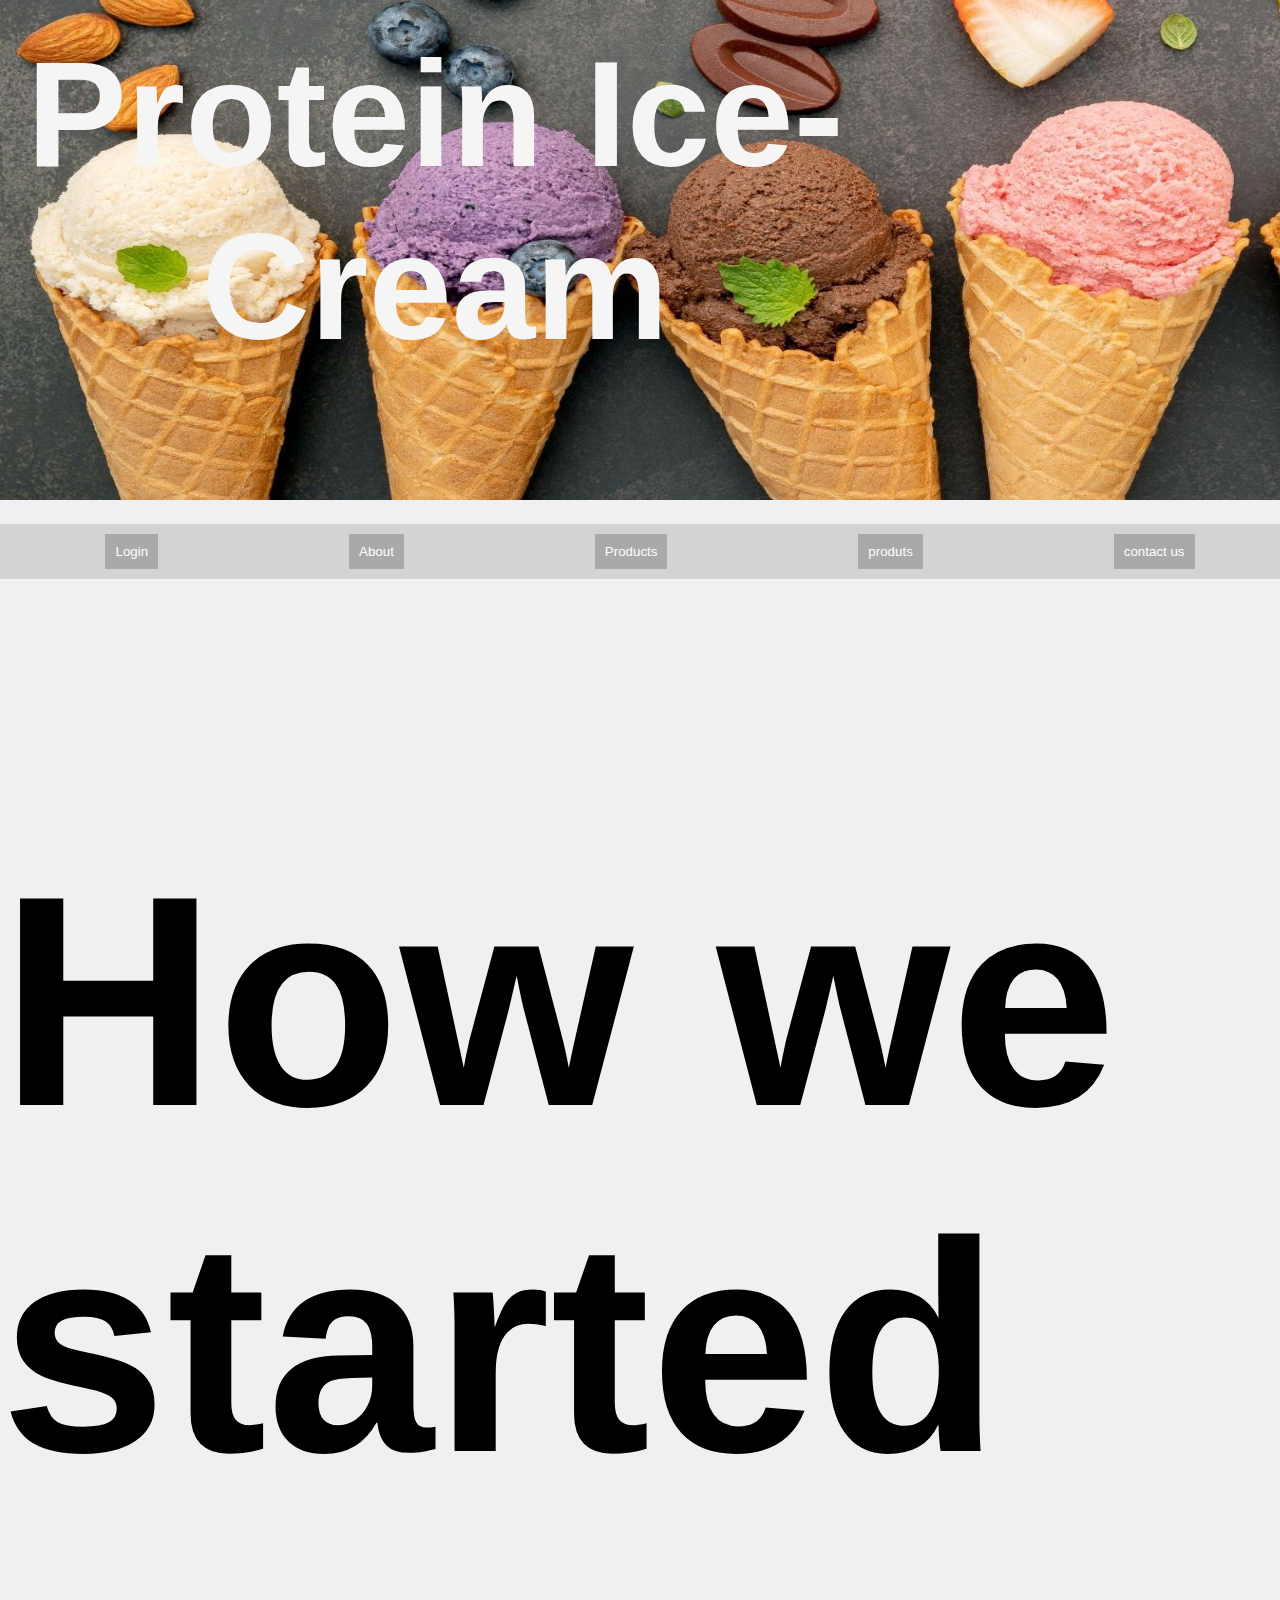
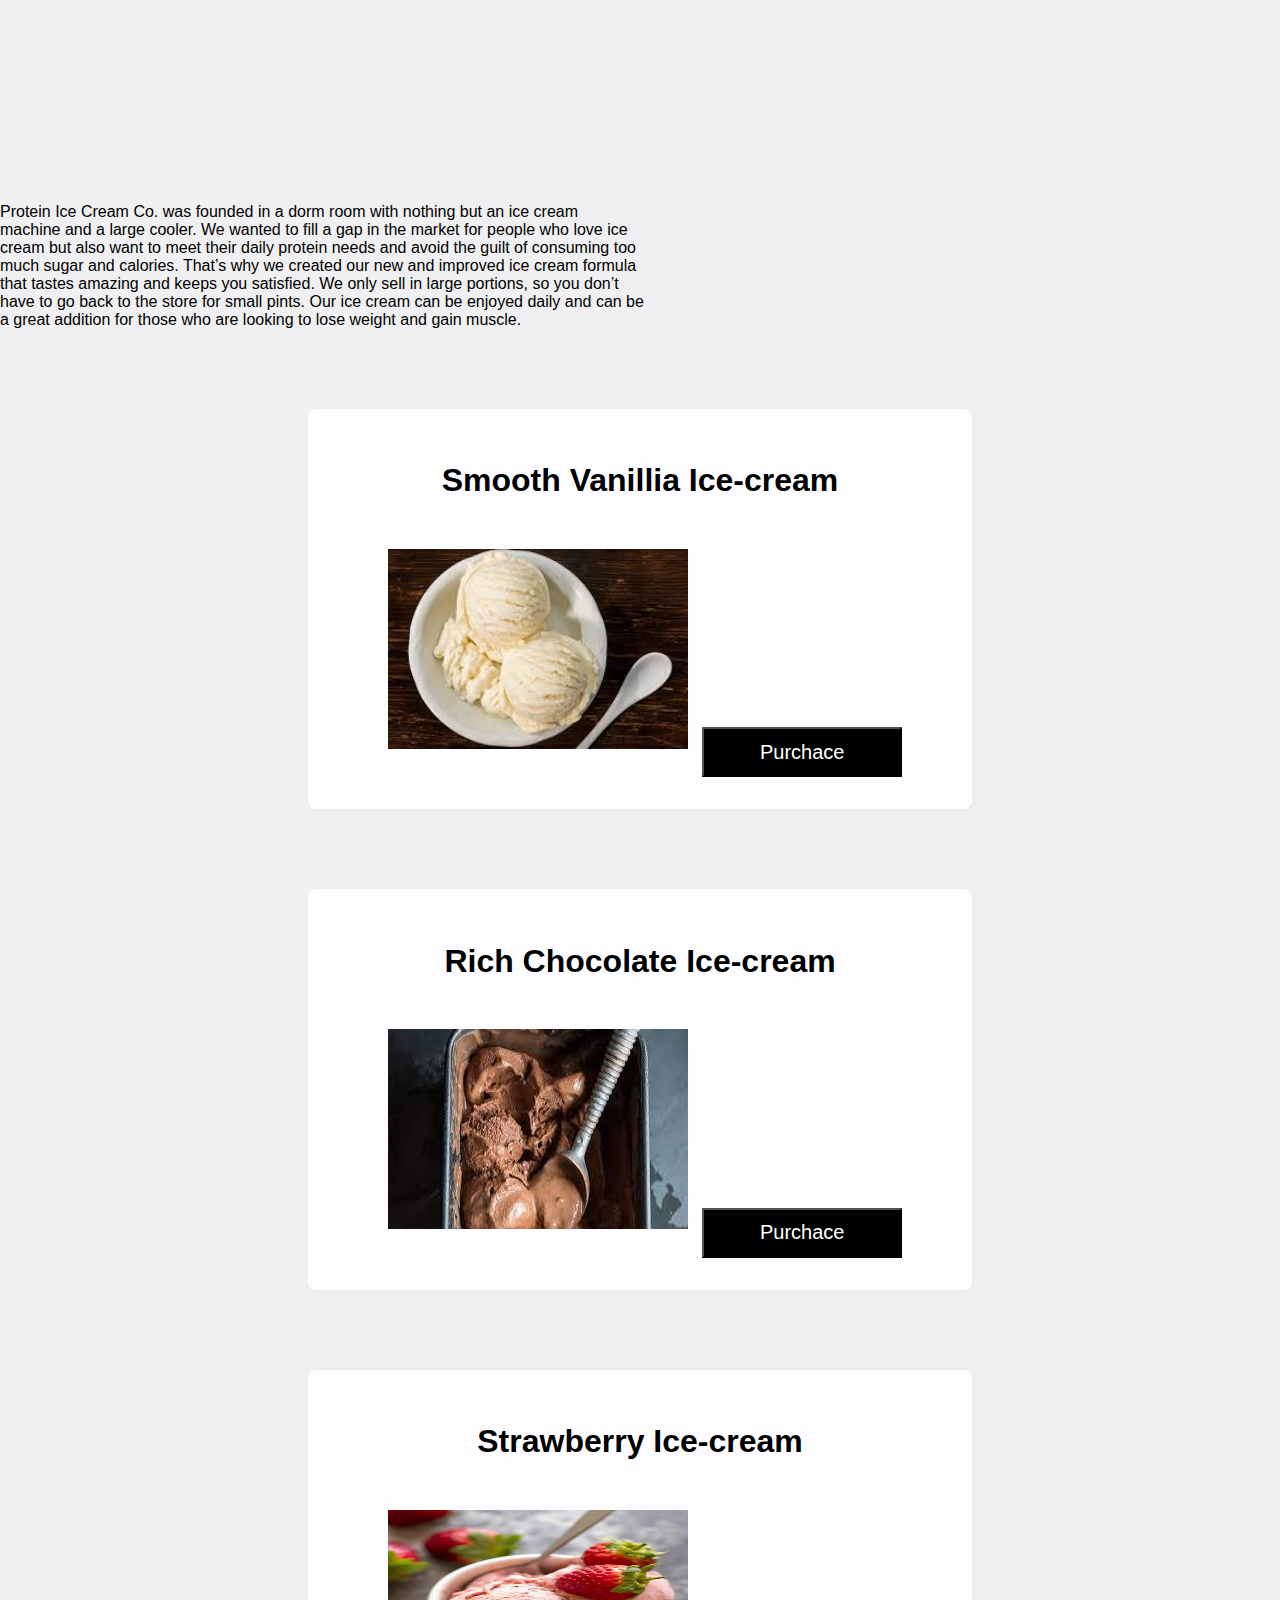
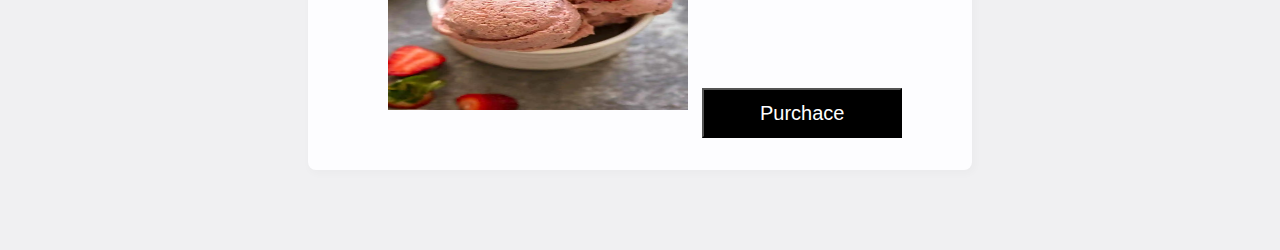
==== index.html @ 85cb98df "Update index.html" ====
<!DOCTYPE html>
<html lang="en"> 
<head>
	<title>Deans Webpage Project 1</title>
	<meta name="description" content="Welcome to the protein Ice-Cream Shop. We offer protein ice cream in large portions. Enjoy our Smooth Vanilla, Rich Chocolate, and Strawberry flavors.">
	<link rel="stylesheet" type="text/css" href="mystyles1.css">
</head>
<script async src="https://www.googletagmanager.com/gtag/js?id=G-8F29NJRC5B"></script>
<script>
  window.dataLayer = window.dataLayer || [];
  function gtag(){dataLayer.push(arguments);}
  gtag('js', new Date());

  gtag('config', 'G-8F29NJRC5B');
</script>

<body>
	<header style="position: relative; text-align: center; color: #f5f5f5;">
		<img src="picture1.jpg" alt="IceCream" width="1900" height="500">
		<h1 style="position: absolute; top: 20%; left: 34%; transform: translate(-50%, -50%); font-size: 150px; font-family: Arial, sans-serif;">Protein Ice-Cream</h1>
	</header>

	<nav class="nav-list"> 
		
			<button onclick="window.location.href='login.html'">Login</button>
			<button onclick="window.location.href='#about section'">About</button>
			<button onclick="window.location.href='#smooth-vanilla'">Products</button>
			<button onclick="window.location.href='products.html'">produts</button>
			<button onclick="window.location.href='groups.html'">contact us</button>
		
	</nav>

    <section id="about section">
<h2 style="font-size:300px;">How we started</h2><br>
        <p>
				Protein Ice Cream Co. was founded in a dorm room with nothing but an ice cream<br>
				machine and a large cooler. We wanted to fill a gap in the market for people who love ice<br>
				cream but also want to meet their daily protein needs and avoid the guilt of consuming too<br>
				much sugar and calories. That’s why we created our new and improved ice cream formula<br>
				that tastes amazing and keeps you satisfied. We only sell in large portions, so you don’t<br>
				have to go back to the store for small pints. Our ice cream can be enjoyed daily and can be<br>
				a great addition for those who are looking to lose weight and gain muscle.<br>
	</p>
    </section>

    <section id="products">
        <div class="product">
            <h1> Smooth Vanillia Ice-cream </h1><br>
            <img class="ice-cream-image" id="smooth-vanilla" src="images2.jpg" alt="vanillia">
            <a href="smooth vanillia Ice-cream.html"><button class="purchace-button">Purchace</button></a>
        </div>

        <div class="product">
            <h1> Rich Chocolate Ice-cream </h1><br>
            <img class="ice-cream-image" src="imagedddddds.jpg" alt="Chocolate">
            <a href="Soft Chocolate Ice-cream.html"><button class="purchace-button">Purchace</button></a> 
        </div>

        <div class="product">
            <h1> Strawberry Ice-cream </h1><br>
            <img class="ice-cream-image" src="down.jpg" alt="strawberry">
            <a href="Strawberry Ice-cream.html"><button class="purchace-button">Purchace</button></a> 
        </div>
    </section>

</body>
</html>
---- mystyles1.css ----
body {
    background-color: #f0f0f2;
    margin: 0;
    padding: 0;
    font-family: "Open Sans", "Helvetica Neue", Helvetica, Arial, sans-serif;
}

.product {
    width: 600px;
    margin: 5em auto;
    padding: 2em;
    background-color: #fdfdff;
    border-radius: 0.5em;
    box-shadow: 2px 3px 7px 2px rgba(0,0,0,0.02);
    text-align:center;
}

a:link, a:visited {
    color: #38488f;
    text-decoration: none;
}

@media (max-width: 700px) {
    .product {
        margin: 0 auto;
        width: auto;
    }
}

.ice-cream-image {
    width: 300px; 
    height: 200px; 
    margin: 10px; 
}

.purchace-button {
    width: 200px; 
    height: 50px; 
    background-color: black;
    color: white;
    font-size: 20px; 
}



.nav-list {
    display: flex;
    justify-content: space-around;
    width: 100%;
    margin: 20px auto;
    padding: 10px;
    background-color: #d3d3d3;
}

.nav-list button {
    padding: 10px;
    background-color: #A9A9A9; /* Dark Gray*/
    border: none;
    color: white;
    text-align: center;
    text-decoration: none;
}

.nav-list button:hover {
    background-color: #A9A9A9; /* Darker green */
}

.product {
    width: 600px;
    margin: 5em auto;
    padding: 2em;
    background-color: #fdfdff;
    border-radius: 0.5em;
    box-shadow: 2px 3px 7px 2px rgba(0,0,0,0.02);
}

a:link, a:visited {
    color: #38488f;
    text-decoration: none;
}

@media (max-width: 700px) {
    .product {
        margin: 0 auto;
        width: auto;
    }
}

.ice-cream-image {
    width: 300px; 
    height: 200px; 
    margin: 10px; 
}

.purchace-button {
    width: 200px; 
    height: 50px; 
    background-color: black;
    color: white;
}
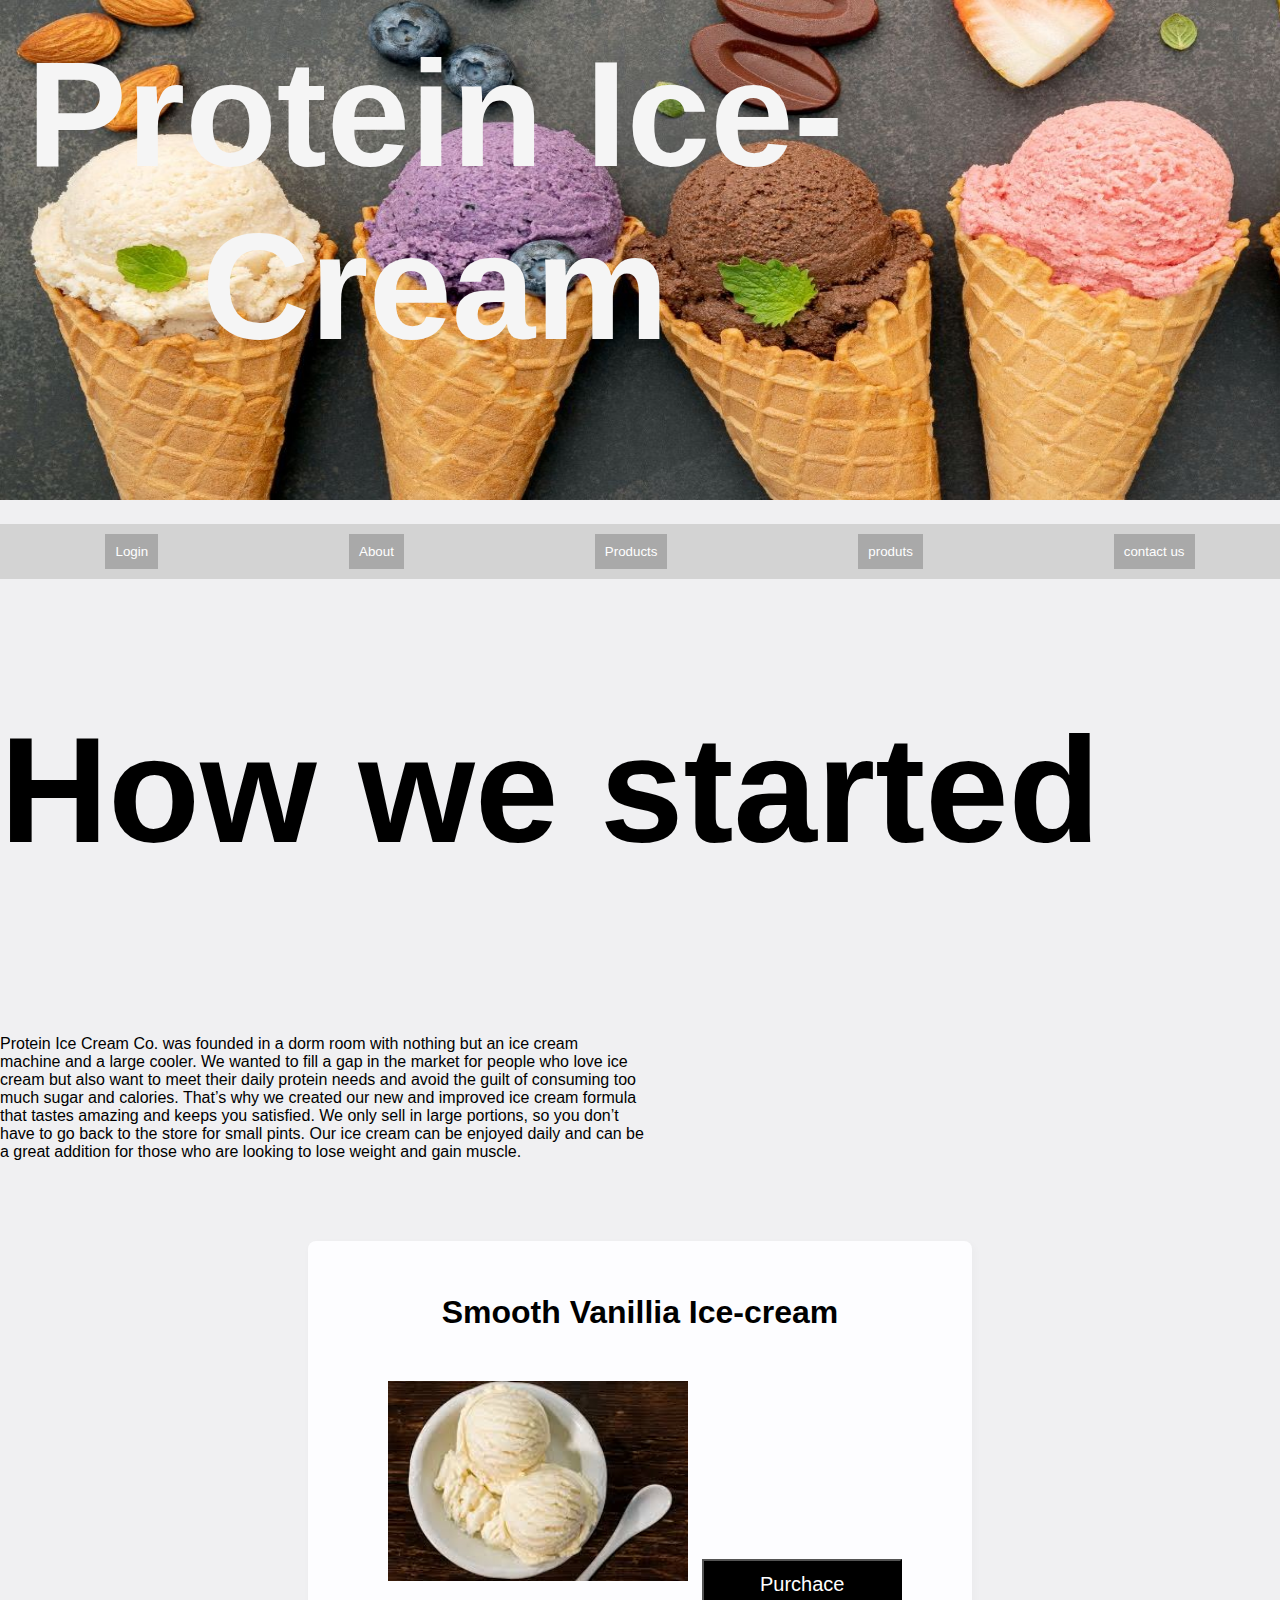
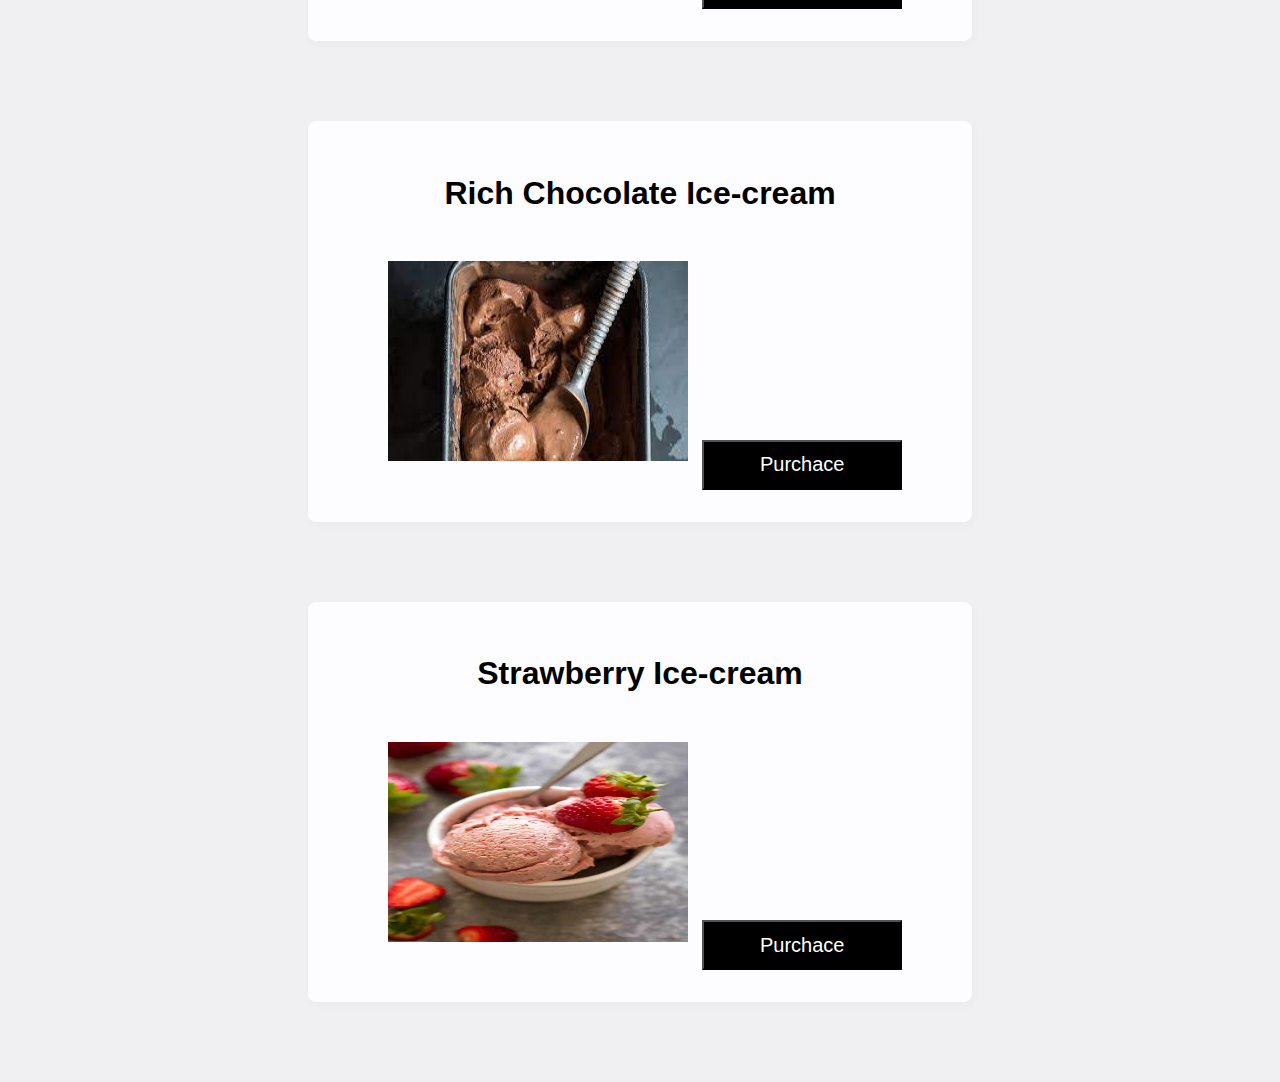
==== commit 31739502: "Update index.html" ====
--- a/index.html
+++ b/index.html
@@ -31,7 +31,7 @@
 	</nav>
 
     <section id="about section">
-<h2 style="font-size:300px;">How we started</h2><br>
+<h2 style="font-size:150px;">How we started</h2><br>
         <p>
 				Protein Ice Cream Co. was founded in a dorm room with nothing but an ice cream<br>
 				machine and a large cooler. We wanted to fill a gap in the market for people who love ice<br>
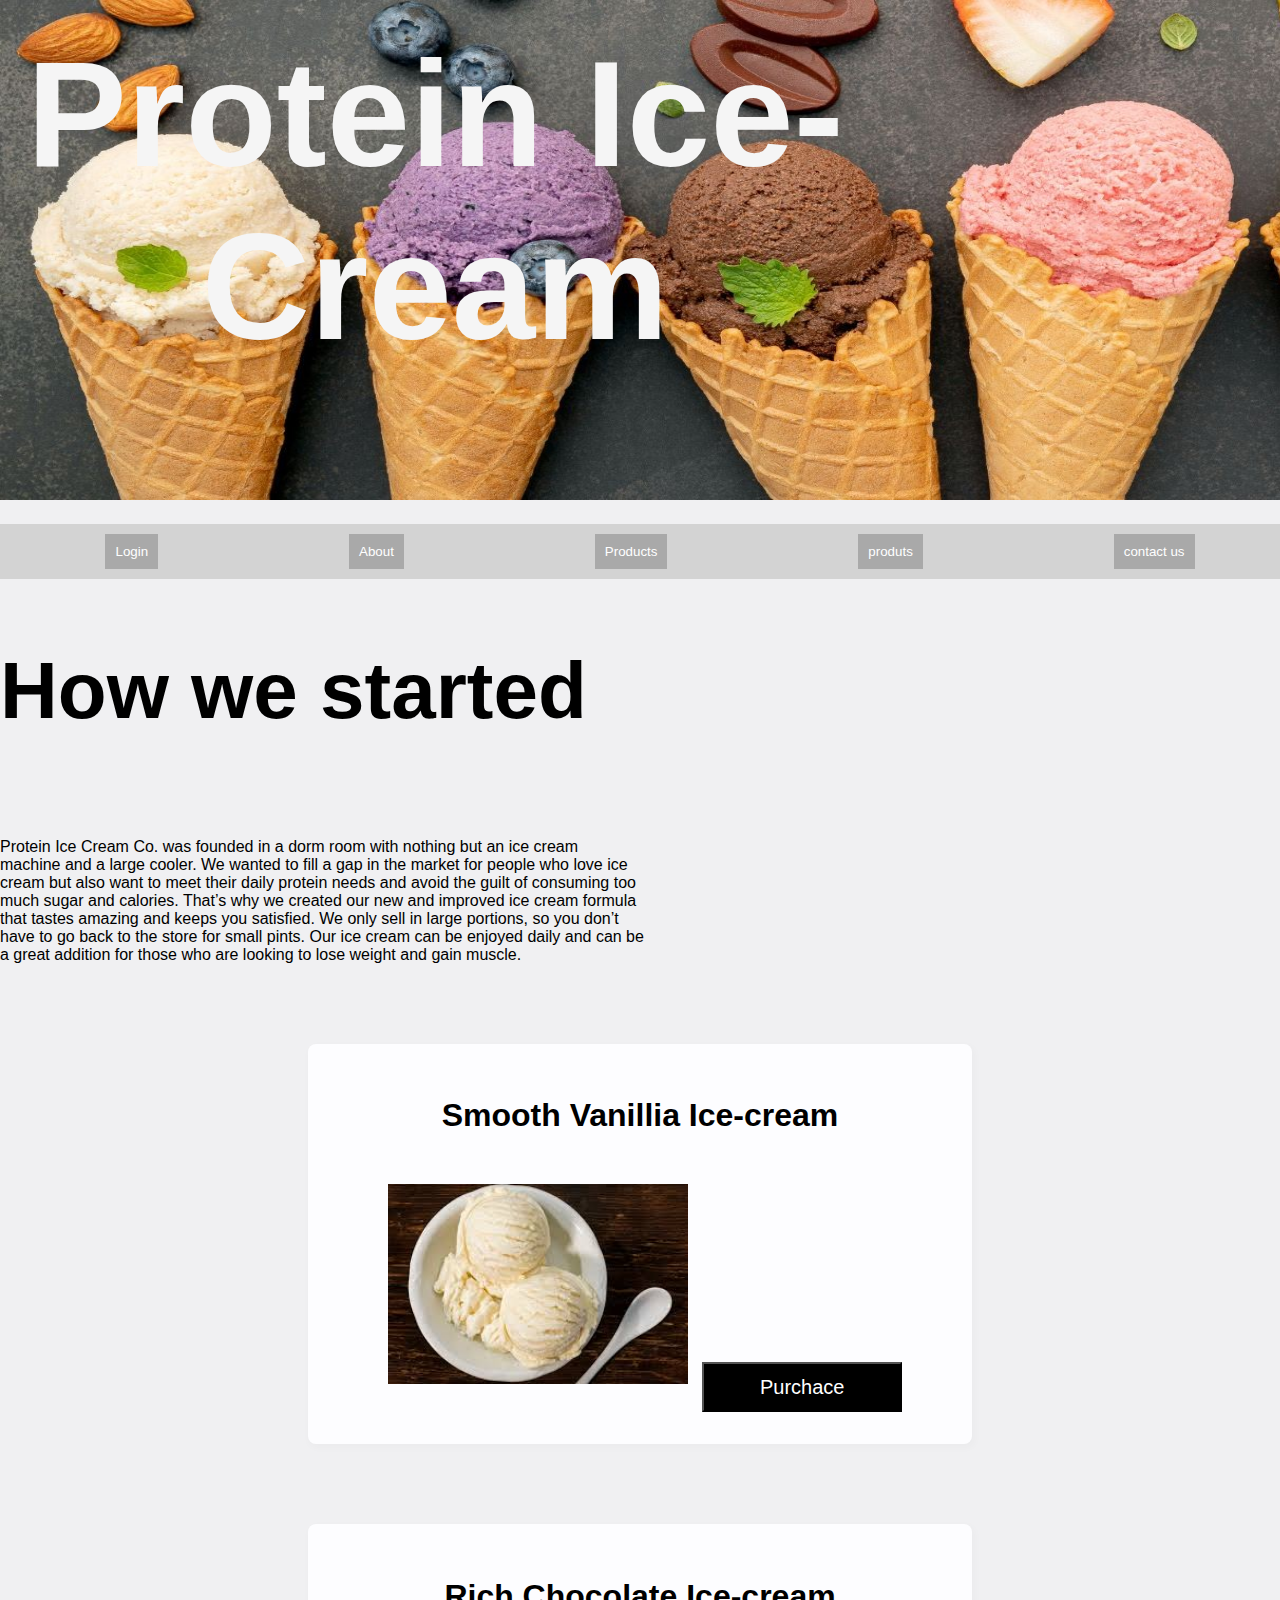
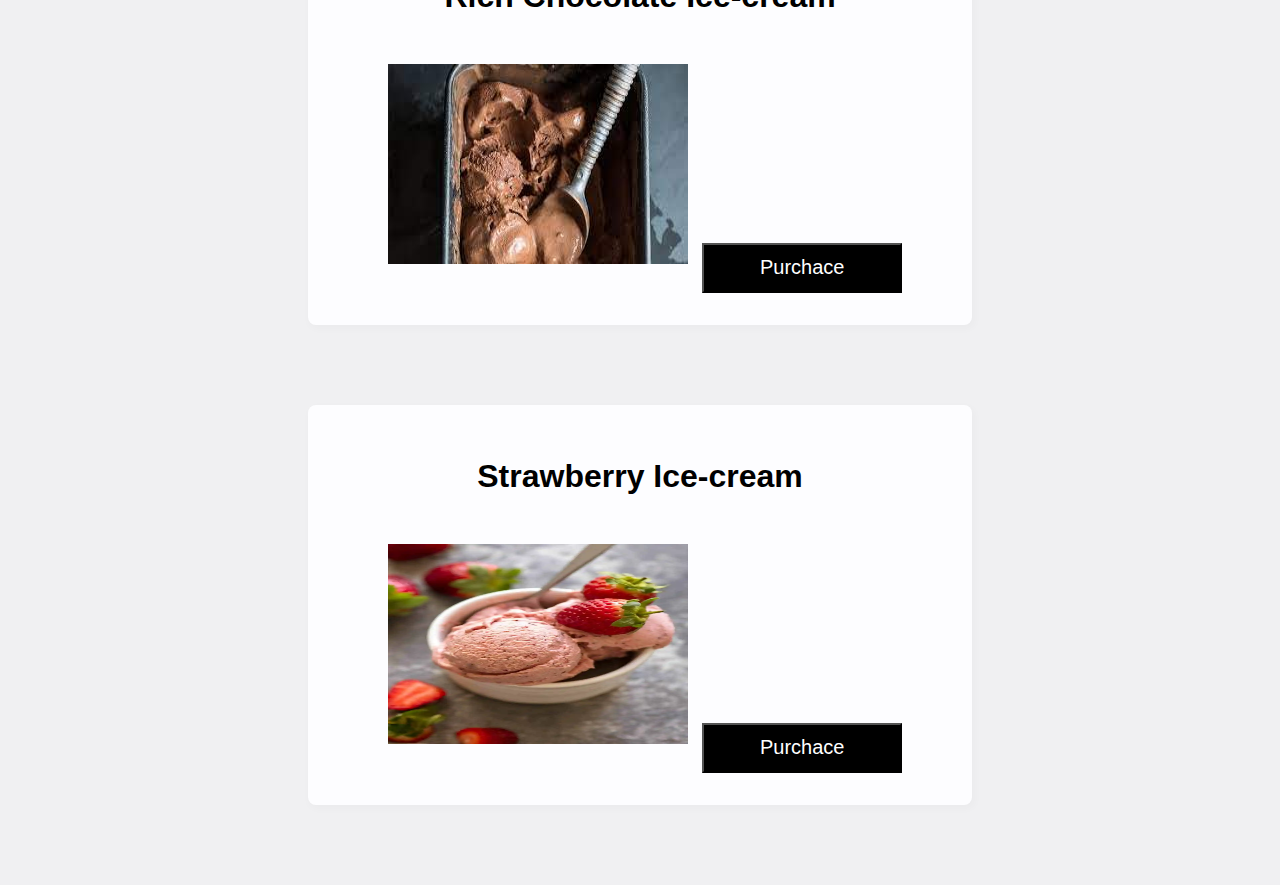
==== commit 81189785: "Update index.html" ====
--- a/index.html
+++ b/index.html
@@ -31,7 +31,7 @@
 	</nav>
 
     <section id="about section">
-<h2 style="font-size:150px;">How we started</h2><br>
+<h2 style="font-size:80px;">How we started</h2><br>
         <p>
 				Protein Ice Cream Co. was founded in a dorm room with nothing but an ice cream<br>
 				machine and a large cooler. We wanted to fill a gap in the market for people who love ice<br>
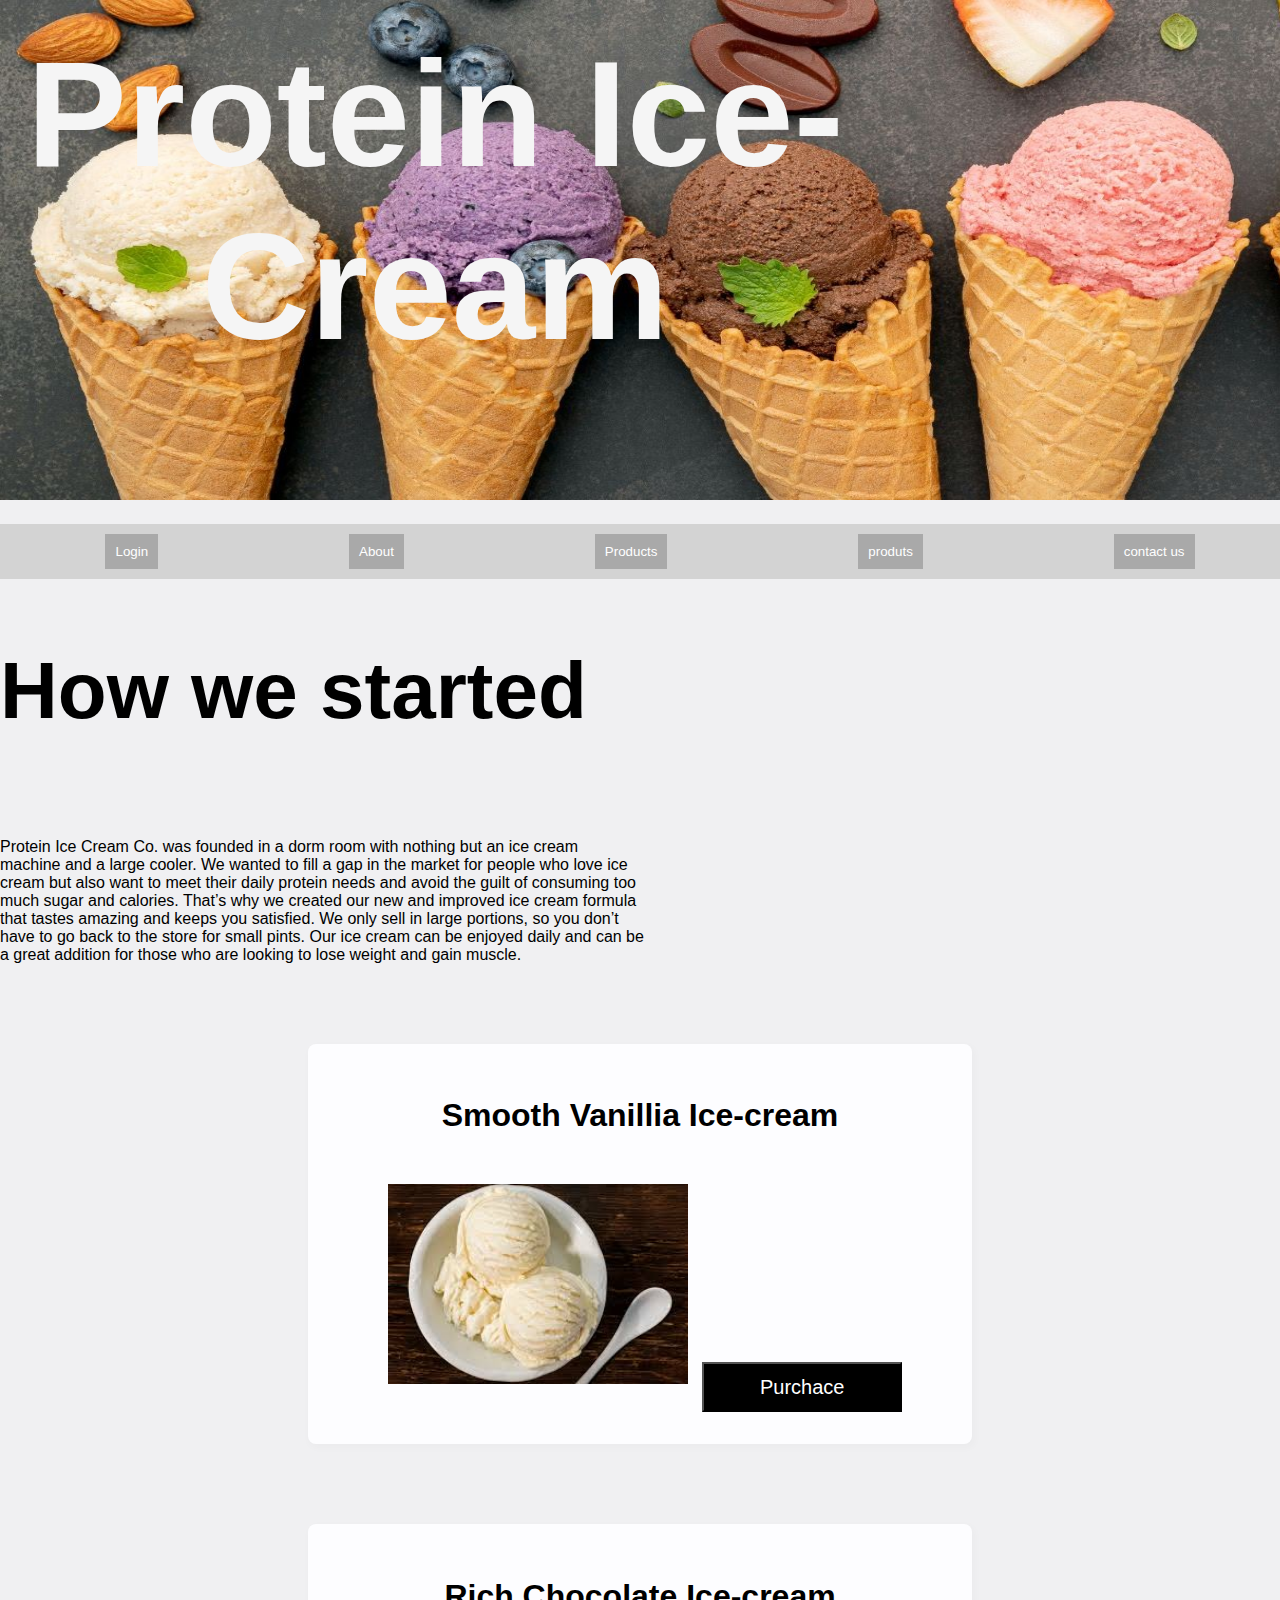
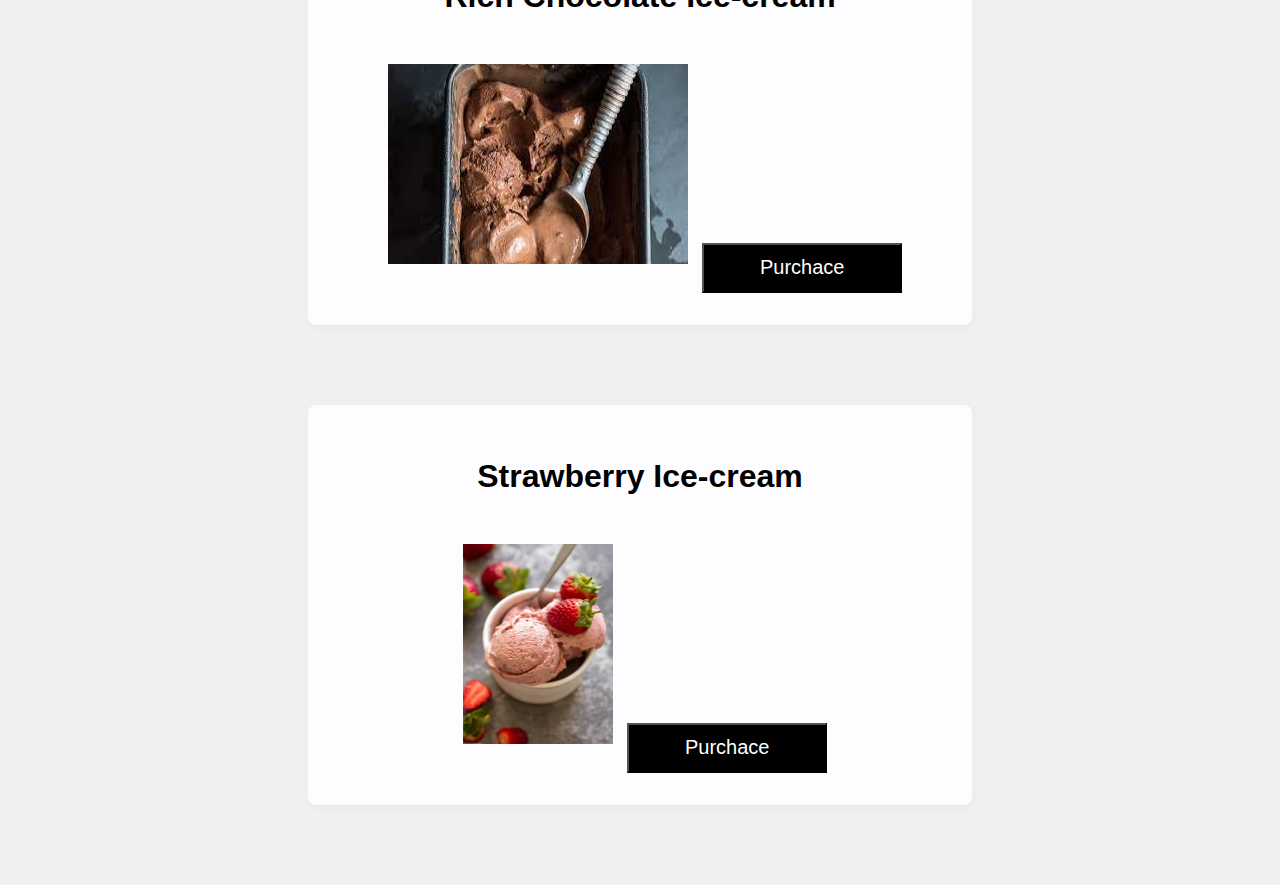
==== commit 9eea61bb: "Update index.html" ====
--- a/index.html
+++ b/index.html
@@ -58,7 +58,7 @@
 
         <div class="product">
             <h1> Strawberry Ice-cream </h1><br>
-            <img class="ice-cream-image" src="down.jpg" alt="strawberry">
+            <img class="ice-cream-image2" src="down.jpg" alt="strawberry">
             <a href="Strawberry Ice-cream.html"><button class="purchace-button">Purchace</button></a> 
         </div>
     </section>
--- a/mystyles1.css
+++ b/mystyles1.css
@@ -91,6 +91,11 @@
     height: 200px; 
     margin: 10px; 
 }
+.ice-cream-image2{
+    width: 150px;
+    height:200px;
+    margin:10px;
+}
 
 .purchace-button {
     width: 200px; 
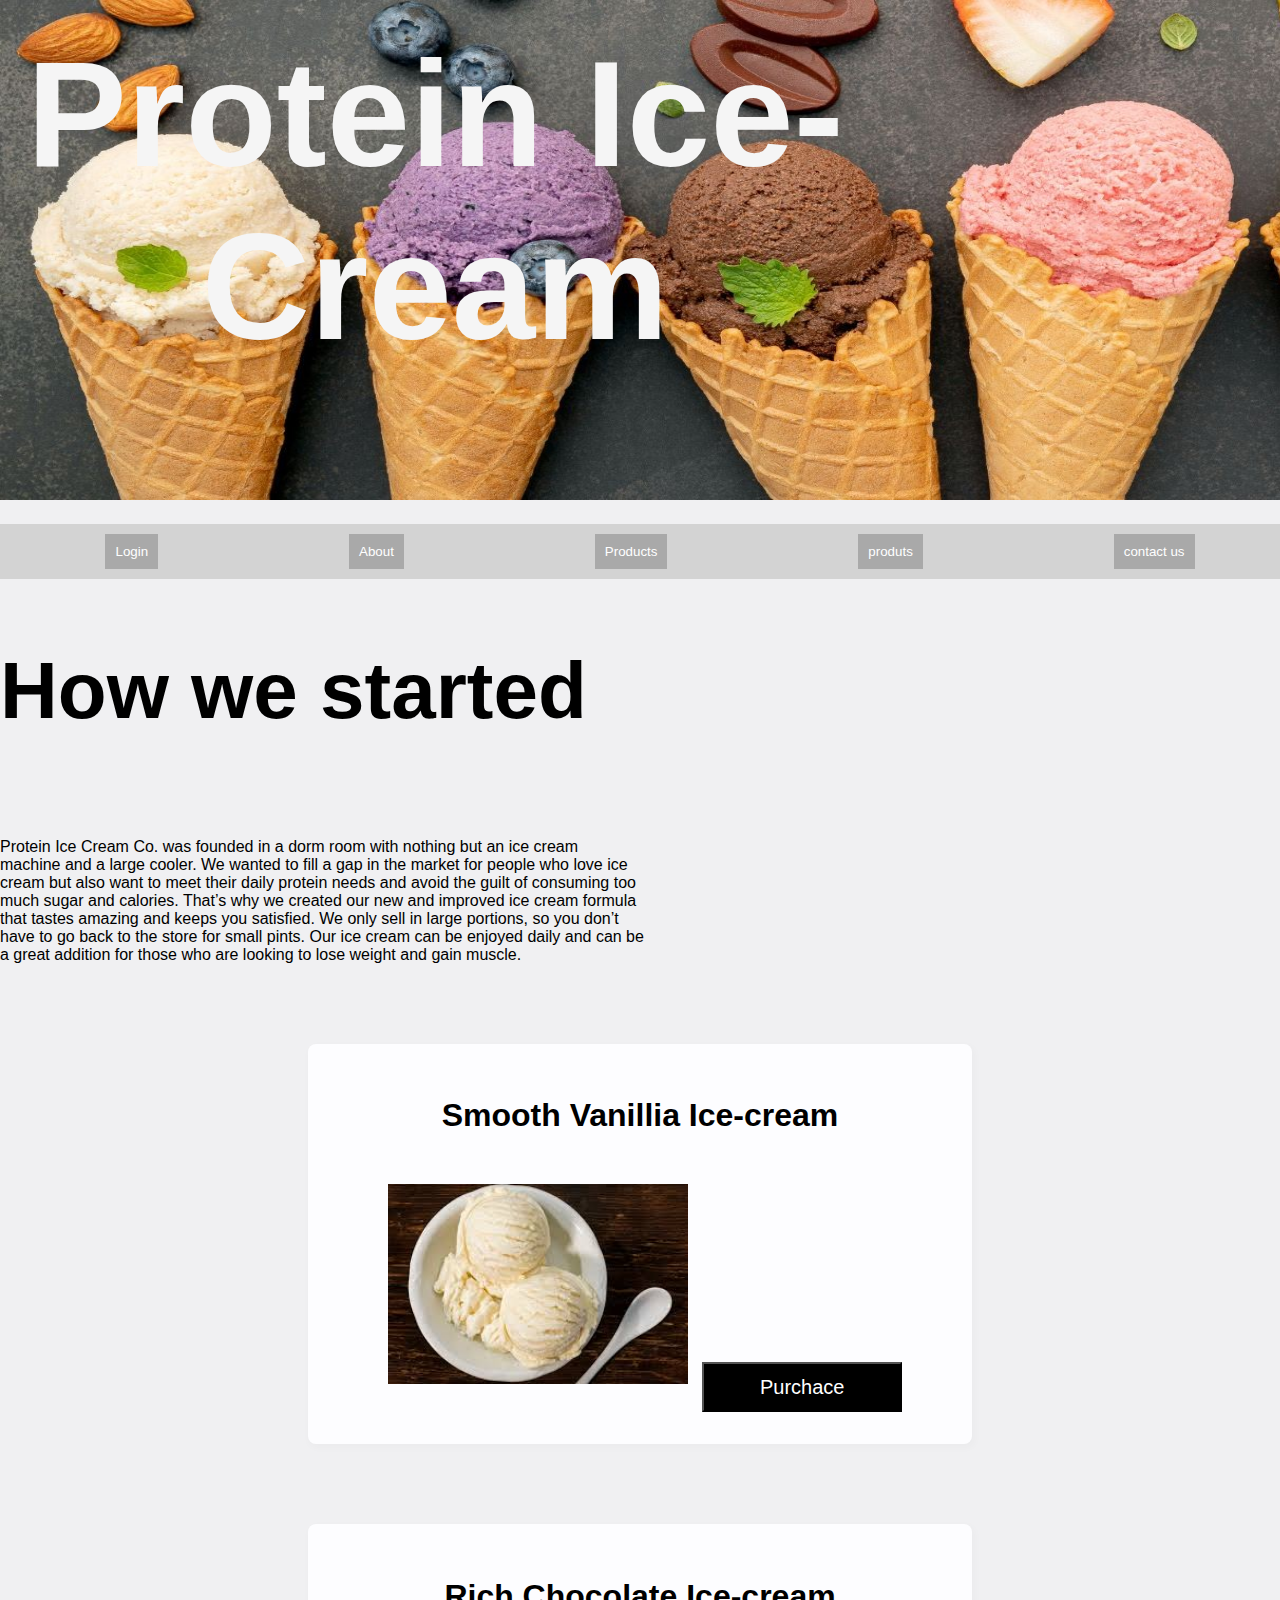
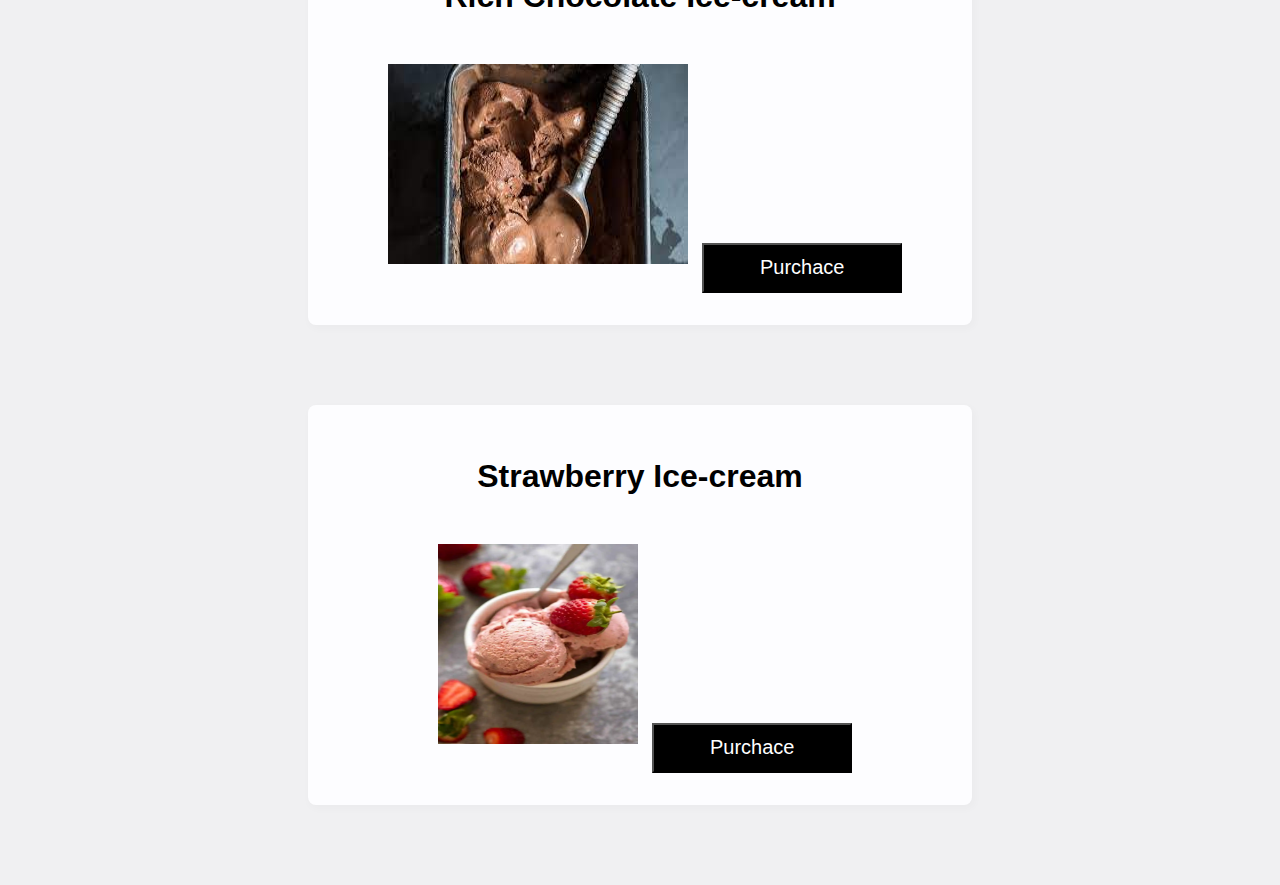
==== commit 569b96d6: "Update index.html" ====
--- a/index.html
+++ b/index.html
@@ -31,7 +31,7 @@
 	</nav>
 
     <section id="about section">
-<h2 style="font-size:80px;">How we started</h2><br>
+<h2 style="font-size:80px;" style="text-align:center;">How we started</h2><br>
         <p>
 				Protein Ice Cream Co. was founded in a dorm room with nothing but an ice cream<br>
 				machine and a large cooler. We wanted to fill a gap in the market for people who love ice<br>
--- a/mystyles1.css
+++ b/mystyles1.css
@@ -92,7 +92,7 @@
     margin: 10px; 
 }
 .ice-cream-image2{
-    width: 150px;
+    width: 200px;
     height:200px;
     margin:10px;
 }
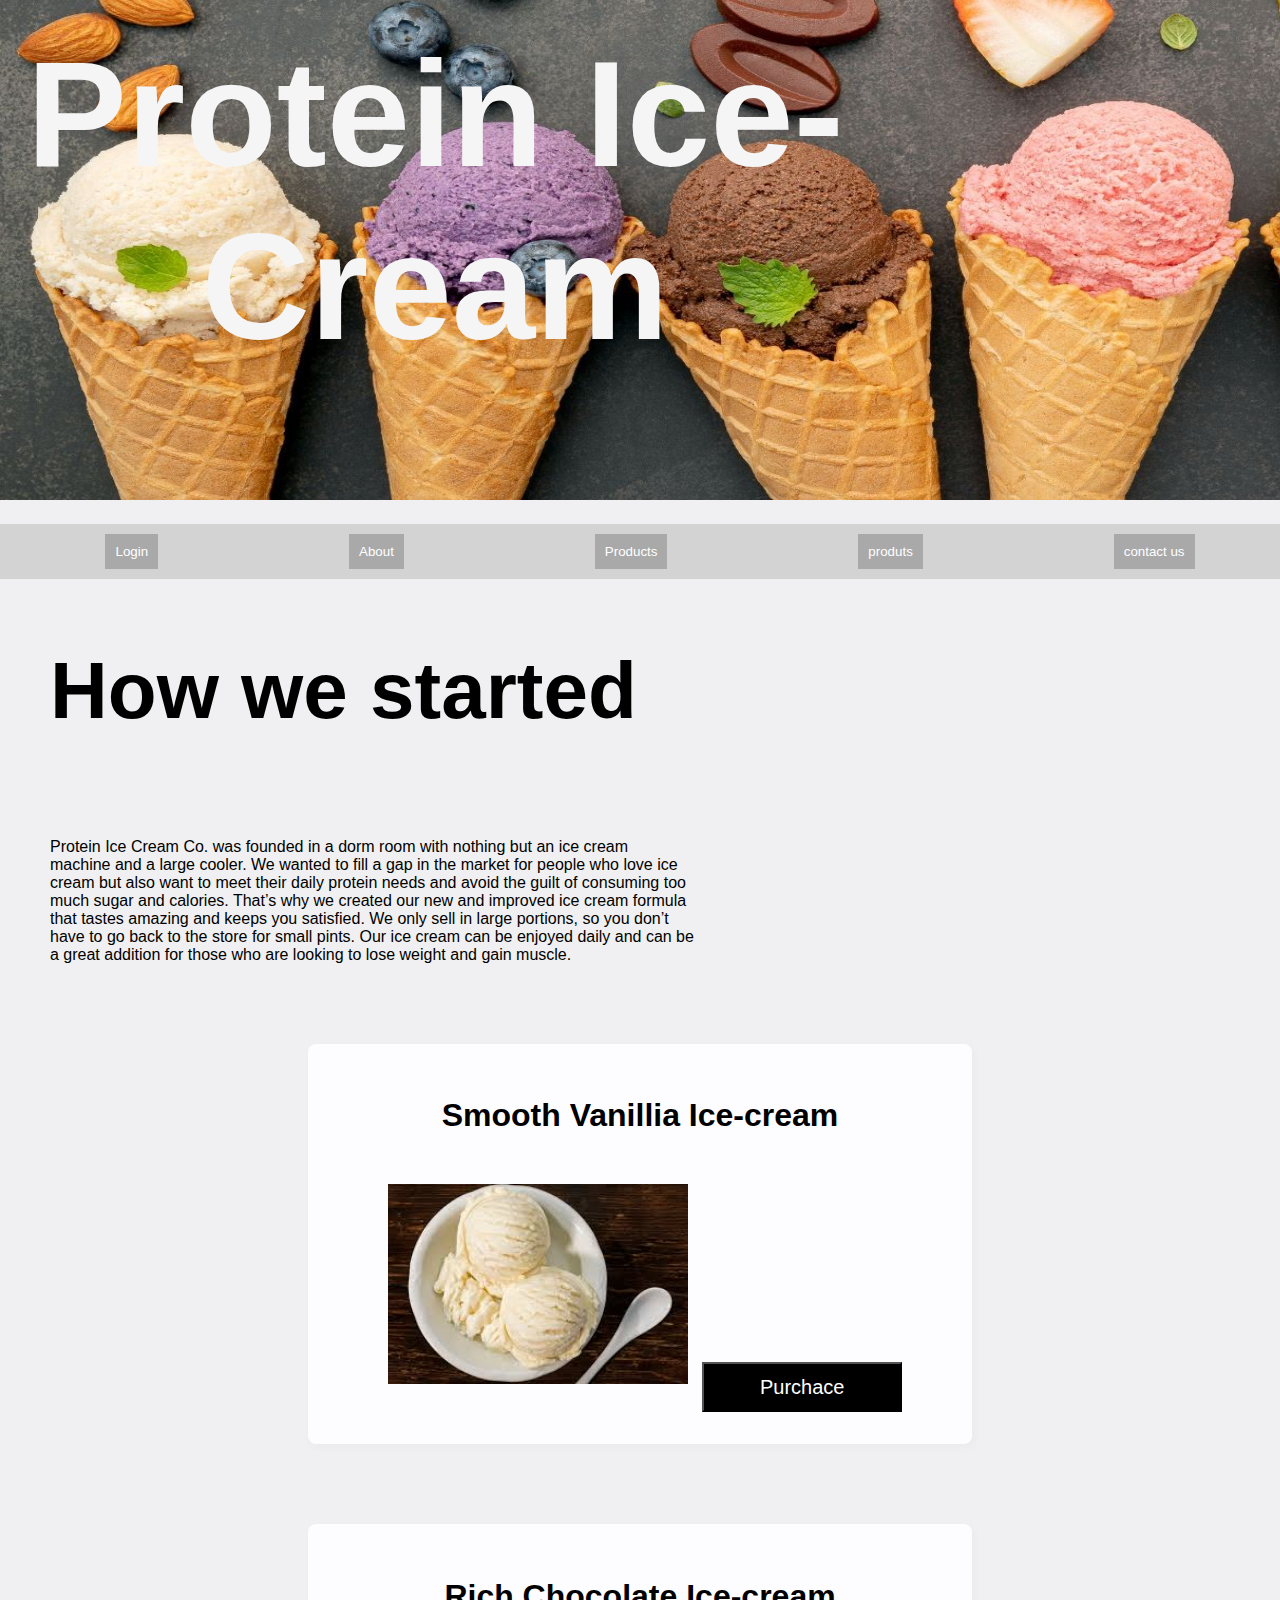
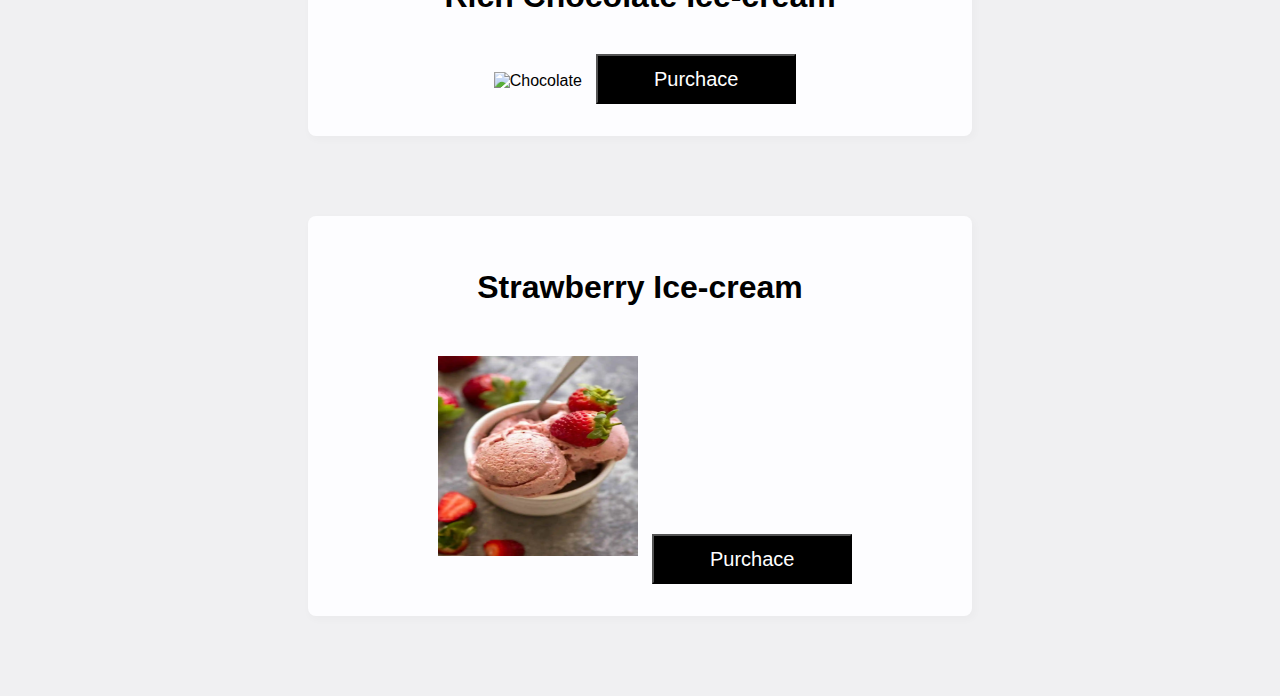
==== commit a9e1b806: "Update index.html" ====
--- a/index.html
+++ b/index.html
@@ -23,15 +23,15 @@
 	<nav class="nav-list"> 
 		
 			<button onclick="window.location.href='login.html'">Login</button>
-			<button onclick="window.location.href='#about section'">About</button>
+			<button onclick="window.location.href='#about123'">About</button>
 			<button onclick="window.location.href='#smooth-vanilla'">Products</button>
 			<button onclick="window.location.href='products.html'">produts</button>
 			<button onclick="window.location.href='groups.html'">contact us</button>
 		
 	</nav>
 
-    <section id="about section">
-<h2 style="font-size:80px;" style="text-align:center;">How we started</h2><br>
+    <section id="about123">
+<h2 style="font-size:80px;">How we started</h2><br>
         <p>
 				Protein Ice Cream Co. was founded in a dorm room with nothing but an ice cream<br>
 				machine and a large cooler. We wanted to fill a gap in the market for people who love ice<br>
--- a/mystyles1.css
+++ b/mystyles1.css
@@ -4,7 +4,9 @@
     padding: 0;
     font-family: "Open Sans", "Helvetica Neue", Helvetica, Arial, sans-serif;
 }
-
+#about123{ 
+    margin:50px;
+}
 .product {
     width: 600px;
     margin: 5em auto;
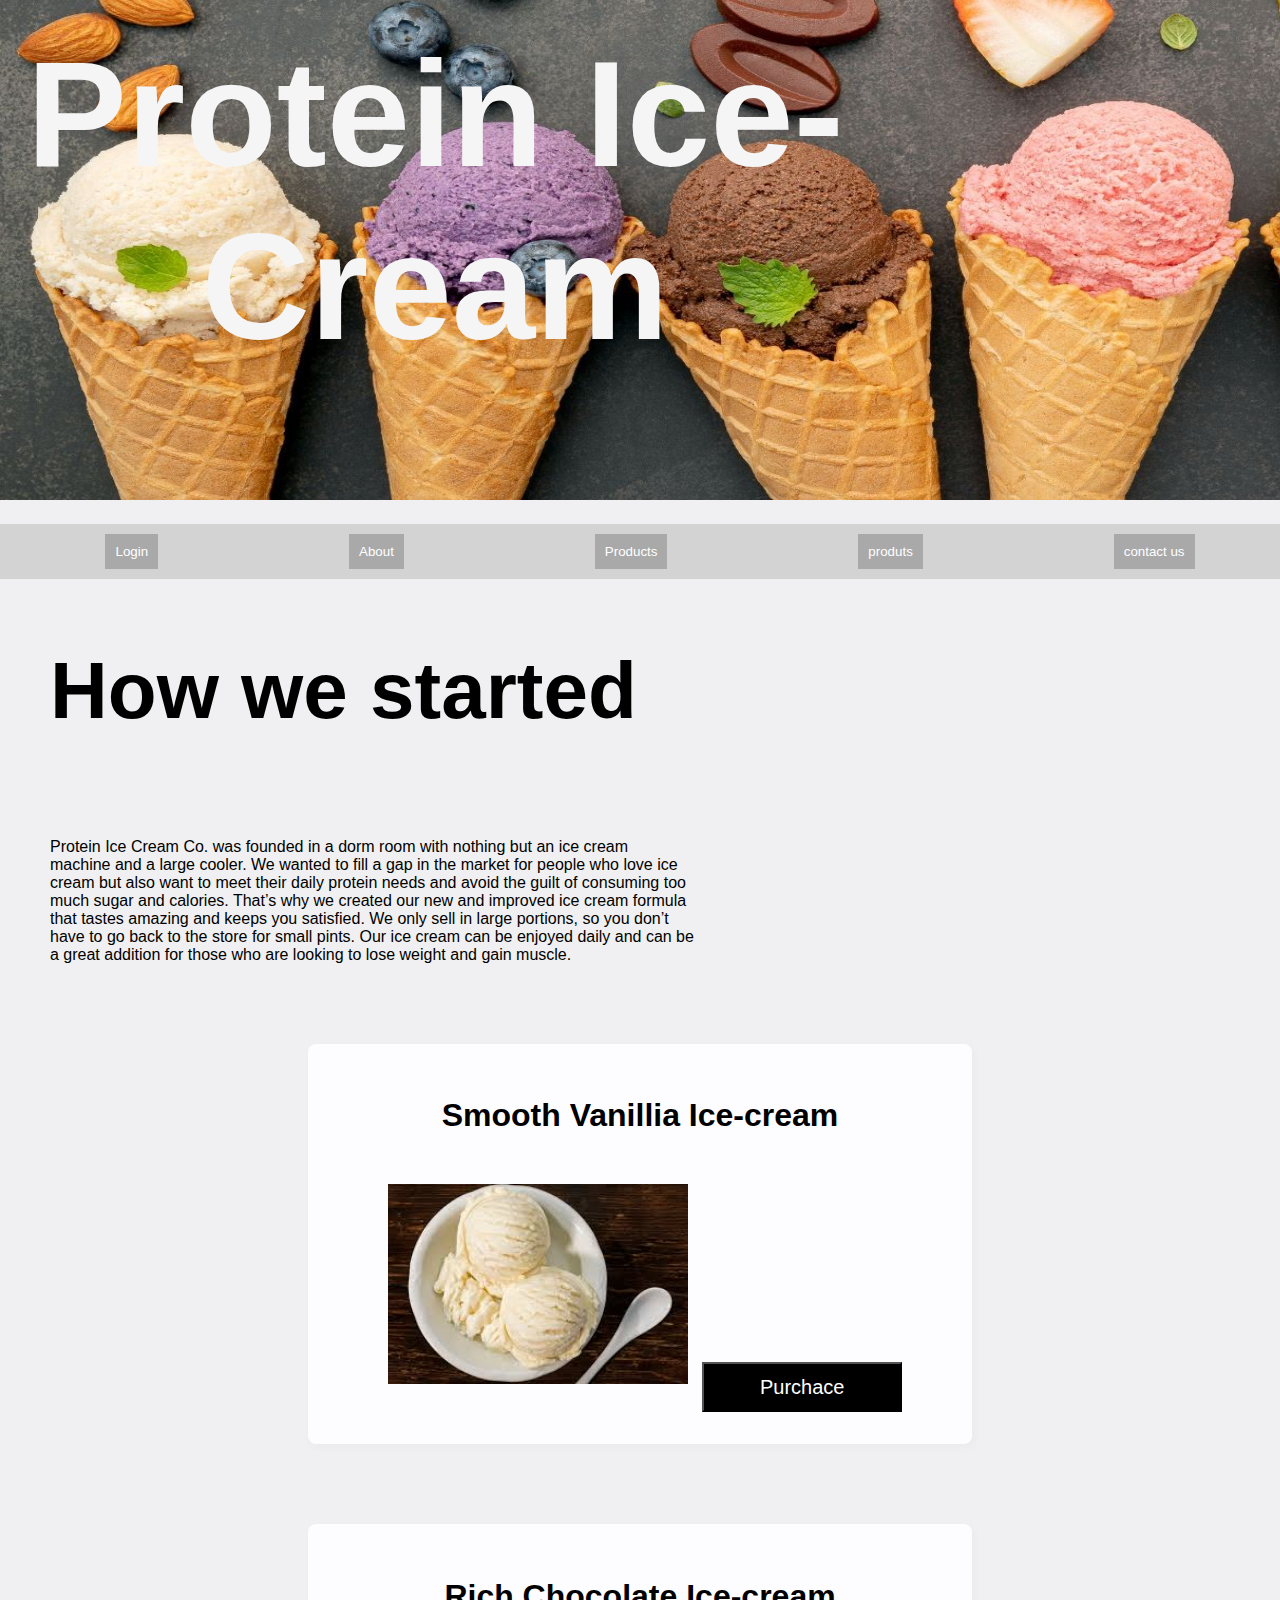
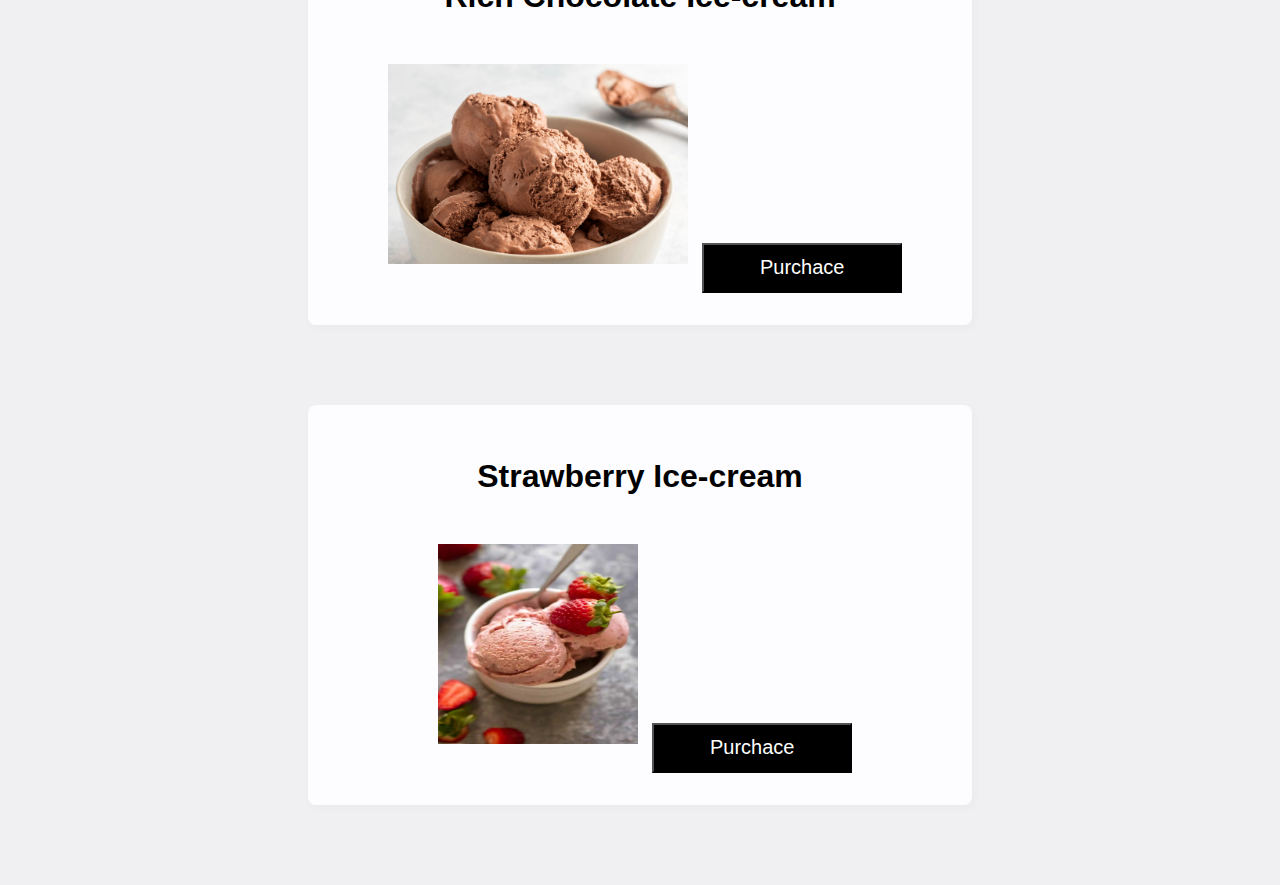
==== commit 222fcbe0: "Update index.html" ====
--- a/index.html
+++ b/index.html
@@ -52,7 +52,7 @@
 
         <div class="product">
             <h1> Rich Chocolate Ice-cream </h1><br>
-            <img class="ice-cream-image" src="imagedddddds.jpg" alt="Chocolate">
+            <img class="ice-cream-image" src="chocolate-ice-cream-front-page.jpg" alt="Chocolate">
             <a href="Soft Chocolate Ice-cream.html"><button class="purchace-button">Purchace</button></a> 
         </div>
 
